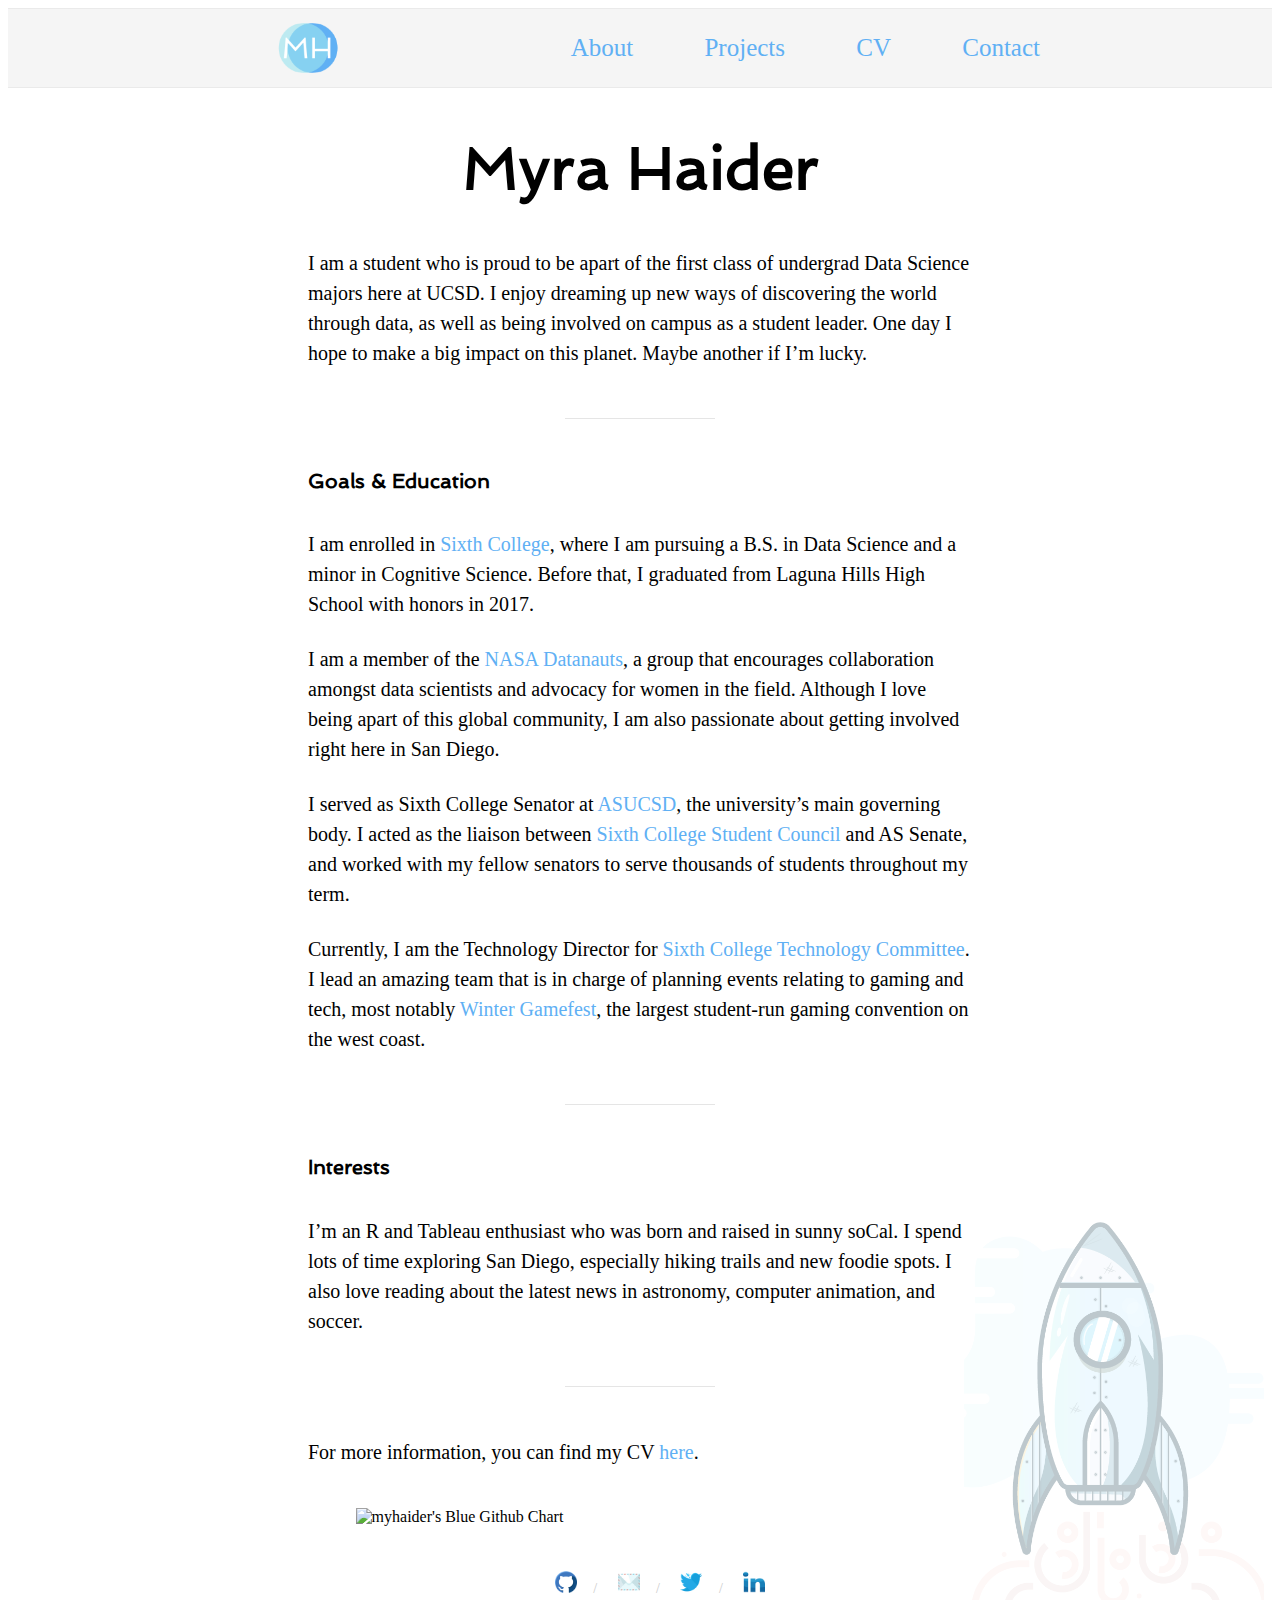
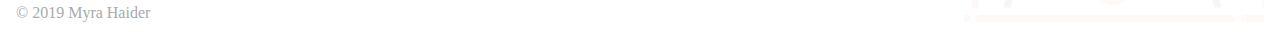
==== about.html @ 58751e9d "Updated About page information" ====
<!DOCTYPE html>
<html>
<head>
	<title>Myra Haider</title>
	<link rel="stylesheet" type="text/css" href="main.css">
	<link rel="icon" type="favicon.ico" class="favicon" />
	<link href="https://fonts.googleapis.com/css?family=Spinnaker&display=swap" rel="stylesheet">

</head>
<body>
	<div class="wrapper">
		<header class="header">
			<nav class="navbar">

				<a href="index.html" class="nav-logo">
					<img src="LogoMakr_6GUpAh.png">
				</a>

				<ul class="nav-links">
					<li>
						<a href="about.html">About</a>
					</li>
					<li>
						<a href="projects.html">Projects</a>
					</li>
					<li>
						<a href="cv.html">CV</a>
					</li>
					<li>
						<a href="contact.html">Contact</a>
					</li>
				</ul>
			</nav>
		</header>

		<main class="about">
			<div class="about-content">

				<p></p>
				<h2 class="about-title">Myra Haider</h2>
				<p></p>

				<p> I am a student who is proud to be apart of the first class of undergrad Data Science majors here at UCSD. I enjoy dreaming up new ways of discovering the world through data, as well as being involved on campus as a student leader. One day I hope to make a big impact on this planet. Maybe another if I’m lucky.</p>

				<hr>

				<h4>Goals & Education</h4>

				<p>I am enrolled in <a href="http://sixth.ucsd.edu/">Sixth College</a>, where I am pursuing a B.S. in Data Science and a minor in Cognitive Science. Before that, I graduated from Laguna Hills High School with honors in 2017. </p>

				<p>I am a member of the <a href="https://open.nasa.gov/explore/datanauts/"> NASA Datanauts</a>, a group that encourages collaboration amongst data scientists and advocacy for women in the field. Although I love being apart of this global community, I am also passionate about getting involved right here in San Diego. </p>

				<p>I served as Sixth College Senator at <a href="https://as.ucsd.edu/">ASUCSD</a>, the university’s main governing body. I acted as the liaison between <a href="https://sixth.ucsd.edu/student-life/involvement-opportunities/student-council/index.html">Sixth College Student Council</a> and AS Senate, and worked with my fellow senators to serve thousands of students throughout my term.</p>

				<p>Currently, I am the Technology Director for <a href="http://www.wintergamefest.org/classified#intro-1">Sixth College Technology Committee</a>. I lead an amazing team that is in charge of planning events relating to gaming and tech, most notably <a href="http://www.wintergamefest.org/">Winter Gamefest</a>, the largest student-run gaming convention on the west coast.</p>

				<hr>

				<h4>Interests</h4>
				<p>I’m an R and Tableau enthusiast who was born and raised in sunny soCal. I spend lots of time exploring San Diego, especially hiking trails and new foodie spots. I also love reading about the latest news in astronomy, computer animation, and soccer.</p>

				<hr>

				<p>For more information, you can find my CV <a href="">here</a>.</p>

			</div>
		</main>

		<img class="github-chart" src="http://ghchart.rshah.org/60b0f4/myhaider" alt="myhaider's Blue Github Chart" />


		<footer class="footer">
			<ul class="footer-links">
				<li>
					<a href="https://github.com/myhaider">
						<img src="github.png" width="22" height="22">
					</a>
				</li>
				<li>
					<a href="mailto:myhaider@ucsd.edu">
						<img src="envelope.png" width="22" height="22">
					</a>
				</li>
				<li>
					<a href="">
						<img src="twitter.png" width="22" height="22">
					</a>
				</li>
				<li>
					<a href="">
						<img src="linkedin.png" width="22" height="22">
					</a>
				</li>
			</ul>
		</footer>

		<img src="Asset%203.png" class="rocket-silver">
		<p class="copyright">&copy; 2019 Myra Haider<p>
		<!--That's right, I put a copyright because it looks professional.
			I'm not sure I'm legally allowed to, but, c'est la vie.-->

		</body>
		</html>
---- main.css ----
body {
	text-rendering: optimizeLegibility;
}

a {
	outline: none;
	text-decoration: none;
}

.wrapper {
	overflow: hidden;
	position: relative;
}

.header { 
	padding: 25px 0; 
	position: relative;
	background: #f5f5f5;
	border-top: 1px solid #eaeaea;

	border-bottom: 1px solid #eaeaea;
}

.navbar {
	max-width: 800px;
	margin: 0 auto;
	padding: 0 15px; 
	text-align: right;
}

.nav-logo {
	float: left;
	margin-top: -11px; 
	transition: transform 150ms ease-out;
}

.nav-logo:hover {
	transform: scale(1.1);
}

.nav-logo img {
	display: block;
	max-height: 50px;
	width: auto; 
	border-radius: 50%;
}

.nav-links {
	margin: 0;
	padding: 0;
	font-family: Didot;
	font-size: 25px;
	list-style: none;
}

.nav-links li {
	padding-left: 2em;
	display: inline-block;
	margin: 0 0 0 15px;
}

.nav-links li:first-child {
	margin-left: 0;
}

.nav-links a {
	color: #60b0f4;
}

.nav-links a:hover {
	color: #87d1f2;
}

.profile {
	border-radius: 30px;
	float: left;
	padding-right: 0px;
	width: 300px;
	height: 312px;
	object-fit: cover;
}

.profile img {
	width: 100%;
}

.content {
	max-width: 800px;
	margin: 40px auto 10px;
	padding: 0 15px;
	font-size: 16px;
	line-height: 1.7;
	color: #333;
	padding-right: 50px;
}

.content-heading {
	font-family: 'Spinnaker', sans-serif;
	font-size: 60px;
	text-align: left;
	line-height: 1em;
	padding-left: 5.4em;
}

.content-text {
	font-family: Didot;
	font-size: 22px;
	text-align: left;
	line-height: 1.8em;
	padding-right: 2em;
	padding-left: 15em;
}

.ucsd-link {
	text-decoration: none;
	color: #60b0f4;
}

.rocket-silver {
	position: absolute;
	right: 8px;
	bottom: 16px; 
	object-fit: cover;
	height: 400px;
	width: 300px;
	opacity: 0.3;
	transition: opacity 150ms ease;
}

.rocket-silver:hover {
	opacity: 1.0;
}


.footer {
	padding: 25px 0;
	text-align: center;
	/* padding-bottom:25px; */
}

.footer-links {
	padding-top: 20px;
	list-style: none;
	margin: 0;
	color: #ccc;
	font-size: 14px;
}

.footer-links li {
	margin: 0;
	padding: 0;
	display: inline-block;
}

.footer-links a {
	color: #888;
	text-decoration: none;
	transition: color 150ms ease;
	margin: 0 15px;
}

.footer-links a:hover,
.footer-links a:focus {
	color: #222;
}

.footer-links img {
	transition: transform 150ms ease-out;
}

.footer-links img:hover {
	transform: scale(1.1);
}

.footer-links li::before {
	content: '/';
	position: relative;
	left: -2px;
}

.footer-links li:first-child::before {
	display: none;
}

.copyright {
	position: absolute;
	left: 8px;
	bottom: 0px;
	font-family: Didot;
	color: #aaaaaa;
}

.about-title {
	font-family: 'Spinnaker', sans-serif;
	font-size: 60px;
	text-align: center;
	line-height: 1em;

}


.about-content p{
	margin: 15px 0 25px;
	text-align: left;
	margin-left: 15em;
	margin-right: 15em;
	font-family: Didot;
	font-size: 20px;
	line-height: 1.5em;
}

.about-content h4 {
	text-align: left;
	margin-left: 15em;
	margin-right: 20em;
	padding-bottom: 0.5em;
	font-family: 'Spinnaker', sans-serif;
	font-size: 20px;
}

.about-content hr {
	width: 150px;
	margin: 50px auto;
	height: 1px;
	overflow: hidden;
	border: none;
	background: #e5e5e5;
}

.about-content a {
	color: #60b0f4;
}

.github-chart {
	display: block;
	margin: 0 auto;
	width: 45%;
	padding-top: 1em;
}
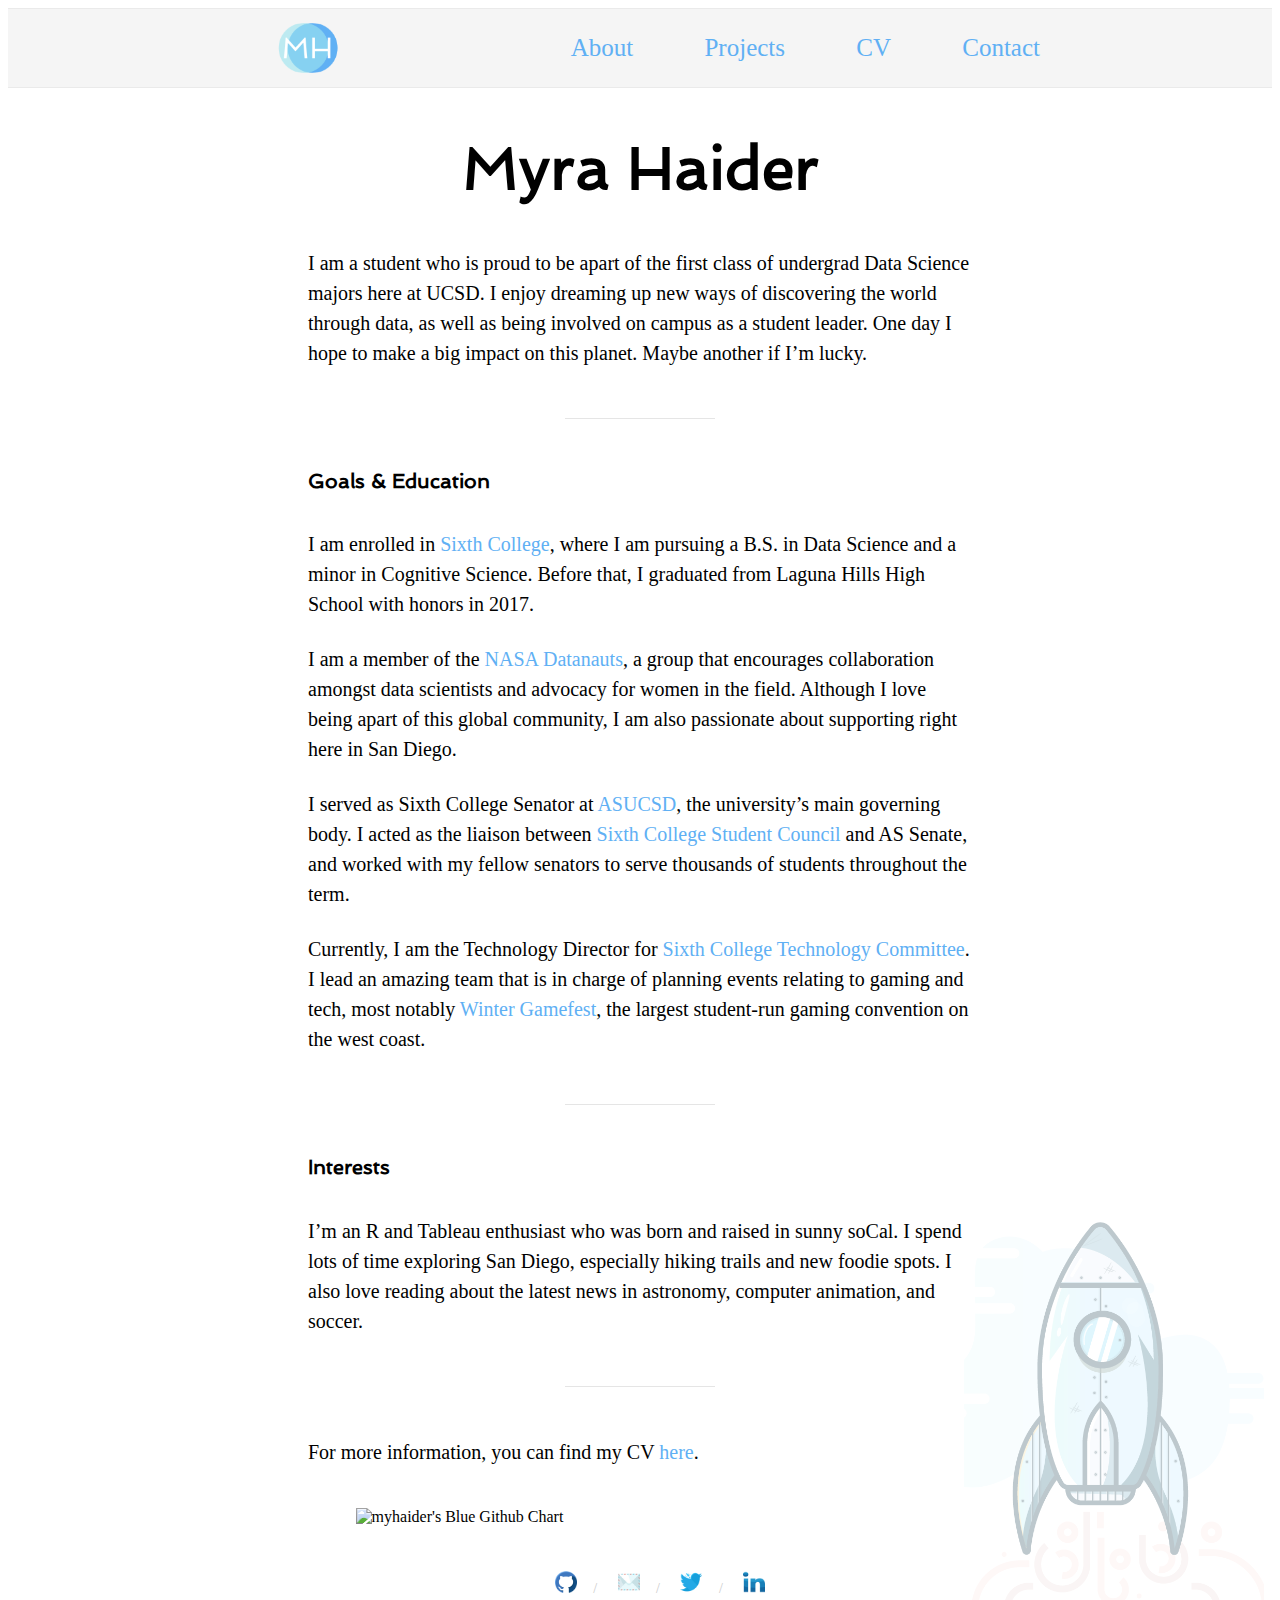
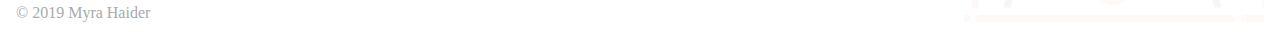
==== commit be7fb800: "Updated About page content" ====
--- a/about.html
+++ b/about.html
@@ -48,9 +48,9 @@
 
 				<p>I am enrolled in <a href="http://sixth.ucsd.edu/">Sixth College</a>, where I am pursuing a B.S. in Data Science and a minor in Cognitive Science. Before that, I graduated from Laguna Hills High School with honors in 2017. </p>
 
-				<p>I am a member of the <a href="https://open.nasa.gov/explore/datanauts/"> NASA Datanauts</a>, a group that encourages collaboration amongst data scientists and advocacy for women in the field. Although I love being apart of this global community, I am also passionate about getting involved right here in San Diego. </p>
+				<p>I am a member of the <a href="https://open.nasa.gov/explore/datanauts/"> NASA Datanauts</a>, a group that encourages collaboration amongst data scientists and advocacy for women in the field. Although I love being apart of this global community, I am also passionate about supporting right here in San Diego. </p>
 
-				<p>I served as Sixth College Senator at <a href="https://as.ucsd.edu/">ASUCSD</a>, the university’s main governing body. I acted as the liaison between <a href="https://sixth.ucsd.edu/student-life/involvement-opportunities/student-council/index.html">Sixth College Student Council</a> and AS Senate, and worked with my fellow senators to serve thousands of students throughout my term.</p>
+				<p>I served as Sixth College Senator at <a href="https://as.ucsd.edu/">ASUCSD</a>, the university’s main governing body. I acted as the liaison between <a href="https://sixth.ucsd.edu/student-life/involvement-opportunities/student-council/index.html">Sixth College Student Council</a> and AS Senate, and worked with my fellow senators to serve thousands of students throughout the term.</p>
 
 				<p>Currently, I am the Technology Director for <a href="http://www.wintergamefest.org/classified#intro-1">Sixth College Technology Committee</a>. I lead an amazing team that is in charge of planning events relating to gaming and tech, most notably <a href="http://www.wintergamefest.org/">Winter Gamefest</a>, the largest student-run gaming convention on the west coast.</p>
 
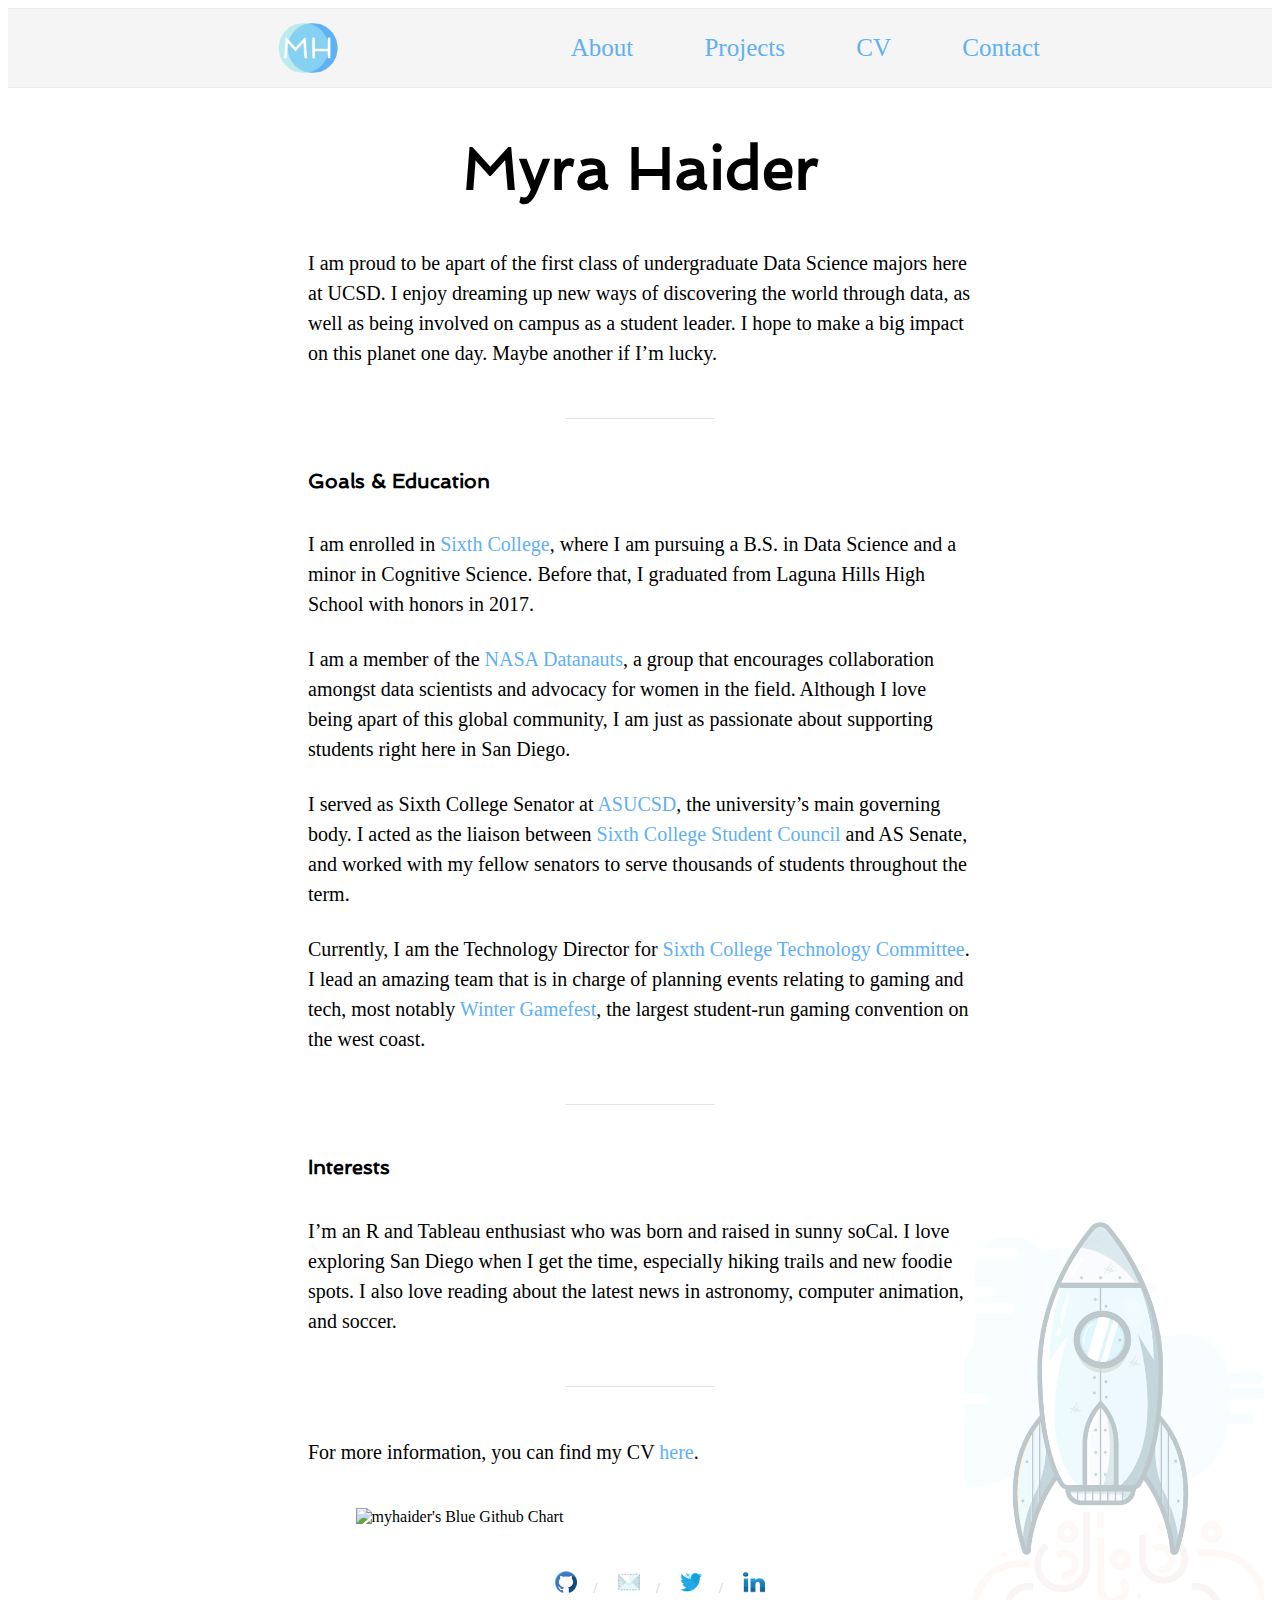
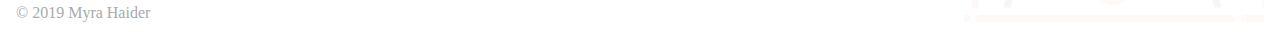
==== commit 82eecc91: "Update about.html" ====
--- a/about.html
+++ b/about.html
@@ -40,7 +40,7 @@
 				<h2 class="about-title">Myra Haider</h2>
 				<p></p>
 
-				<p> I am a student who is proud to be apart of the first class of undergrad Data Science majors here at UCSD. I enjoy dreaming up new ways of discovering the world through data, as well as being involved on campus as a student leader. One day I hope to make a big impact on this planet. Maybe another if I’m lucky.</p>
+				<p> I am proud to be apart of the first class of undergraduate Data Science majors here at UCSD. I enjoy dreaming up new ways of discovering the world through data, as well as being involved on campus as a student leader. I hope to make a big impact on this planet one day. Maybe another if I’m lucky.</p>
 
 				<hr>
 
@@ -48,7 +48,7 @@
 
 				<p>I am enrolled in <a href="http://sixth.ucsd.edu/">Sixth College</a>, where I am pursuing a B.S. in Data Science and a minor in Cognitive Science. Before that, I graduated from Laguna Hills High School with honors in 2017. </p>
 
-				<p>I am a member of the <a href="https://open.nasa.gov/explore/datanauts/"> NASA Datanauts</a>, a group that encourages collaboration amongst data scientists and advocacy for women in the field. Although I love being apart of this global community, I am also passionate about supporting right here in San Diego. </p>
+				<p>I am a member of the <a href="https://open.nasa.gov/explore/datanauts/"> NASA Datanauts</a>, a group that encourages collaboration amongst data scientists and advocacy for women in the field. Although I love being apart of this global community, I am just as passionate about supporting students right here in San Diego. </p>
 
 				<p>I served as Sixth College Senator at <a href="https://as.ucsd.edu/">ASUCSD</a>, the university’s main governing body. I acted as the liaison between <a href="https://sixth.ucsd.edu/student-life/involvement-opportunities/student-council/index.html">Sixth College Student Council</a> and AS Senate, and worked with my fellow senators to serve thousands of students throughout the term.</p>
 
@@ -57,7 +57,7 @@
 				<hr>
 
 				<h4>Interests</h4>
-				<p>I’m an R and Tableau enthusiast who was born and raised in sunny soCal. I spend lots of time exploring San Diego, especially hiking trails and new foodie spots. I also love reading about the latest news in astronomy, computer animation, and soccer.</p>
+				<p>I’m an R and Tableau enthusiast who was born and raised in sunny soCal. I love exploring San Diego when I get the time, especially hiking trails and new foodie spots. I also love reading about the latest news in astronomy, computer animation, and soccer.</p>
 
 				<hr>
 
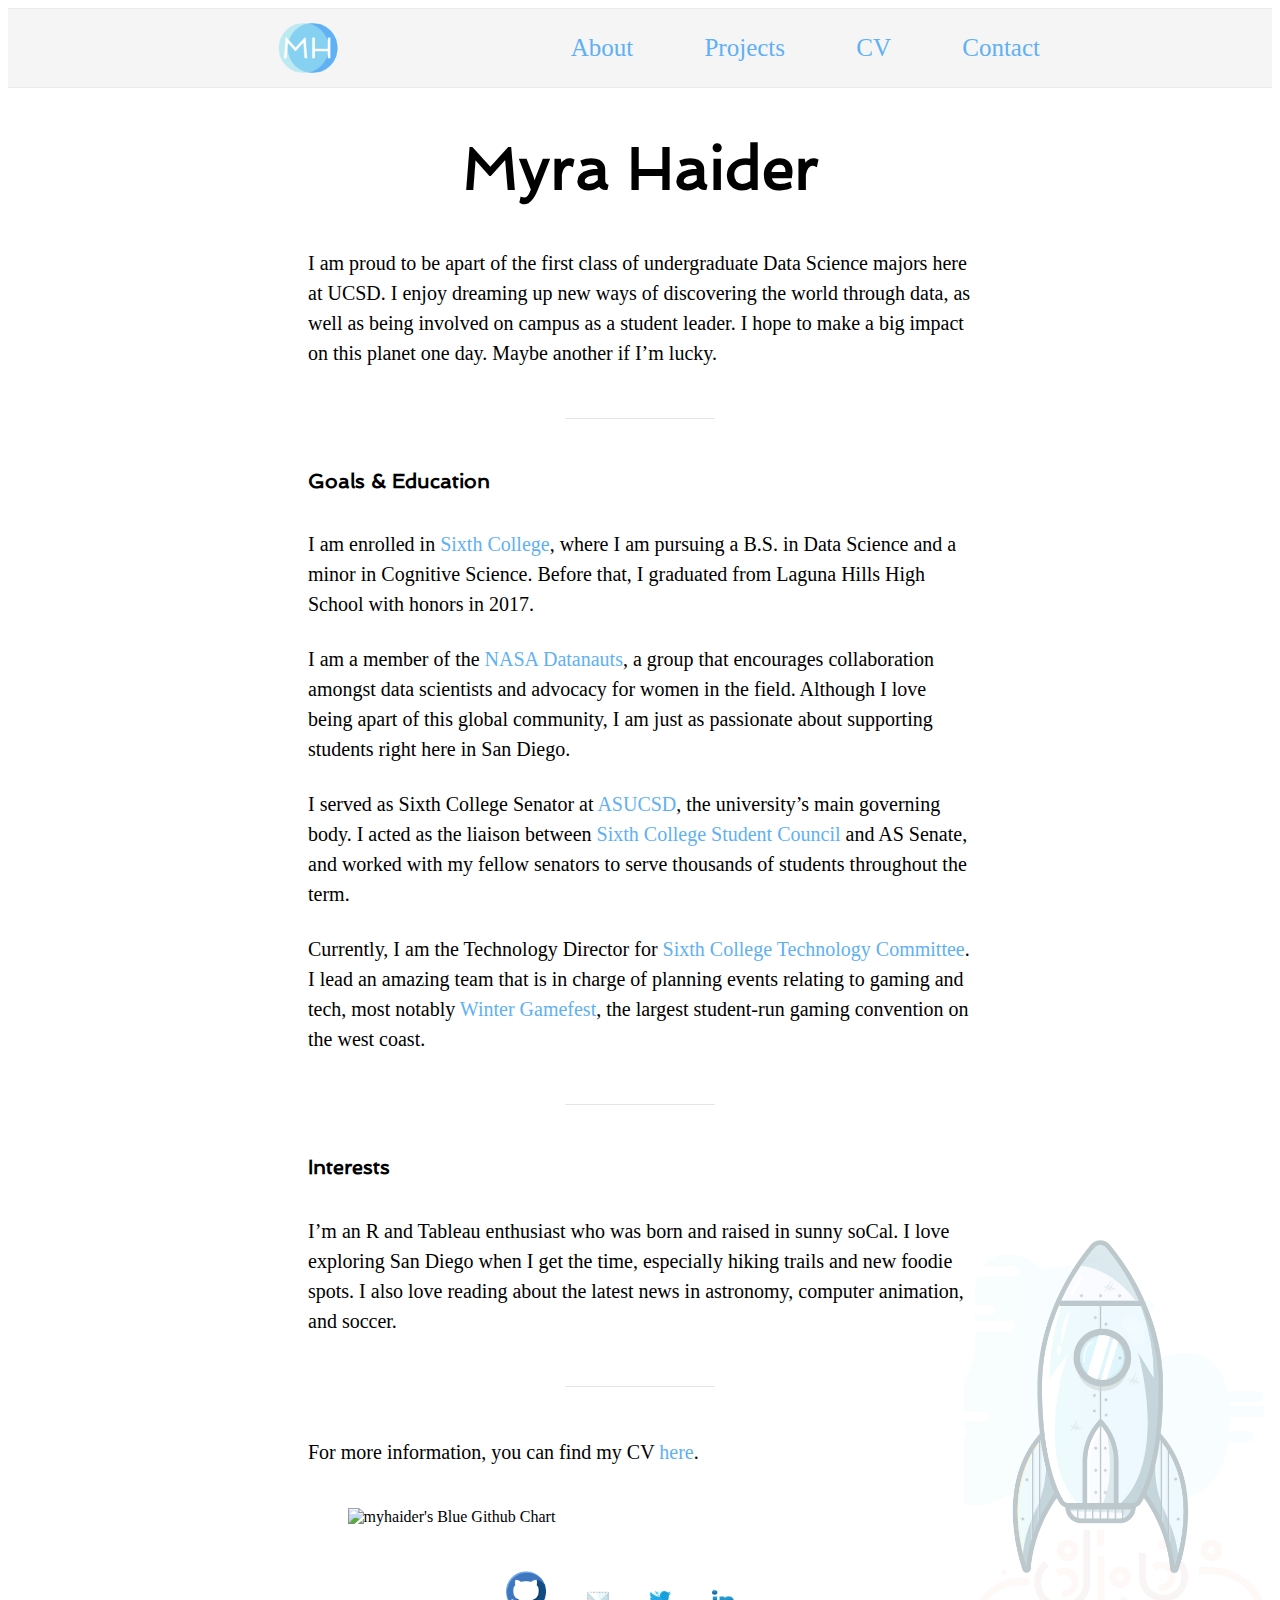
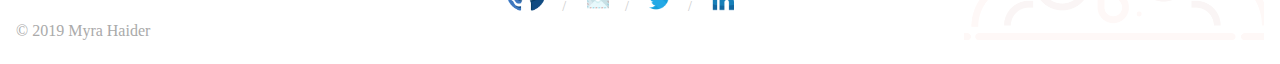
==== commit 0baf343b: "Style changes" ====
--- a/about.html
+++ b/about.html
@@ -73,7 +73,7 @@
 			<ul class="footer-links">
 				<li>
 					<a href="https://github.com/myhaider">
-						<img src="github.png" width="22" height="22">
+						<img src="github.png" width="40" height="40">
 					</a>
 				</li>
 				<li>
--- a/main.css
+++ b/main.css
@@ -136,6 +136,7 @@
 	padding: 25px 0;
 	text-align: center;
 	/* padding-bottom:25px; */
+	padding-right: 5em;
 }
 
 .footer-links {
@@ -236,6 +237,15 @@
 	margin: 0 auto;
 	width: 45%;
 	padding-top: 1em;
-}
-
-
+	padding-right: 1em;
+}
+
+.contact-heading {
+	font-family: 'Spinnaker', sans-serif;
+	font-size: 50px;
+	text-align: center;
+	line-height: 1em;
+}
+
+
+
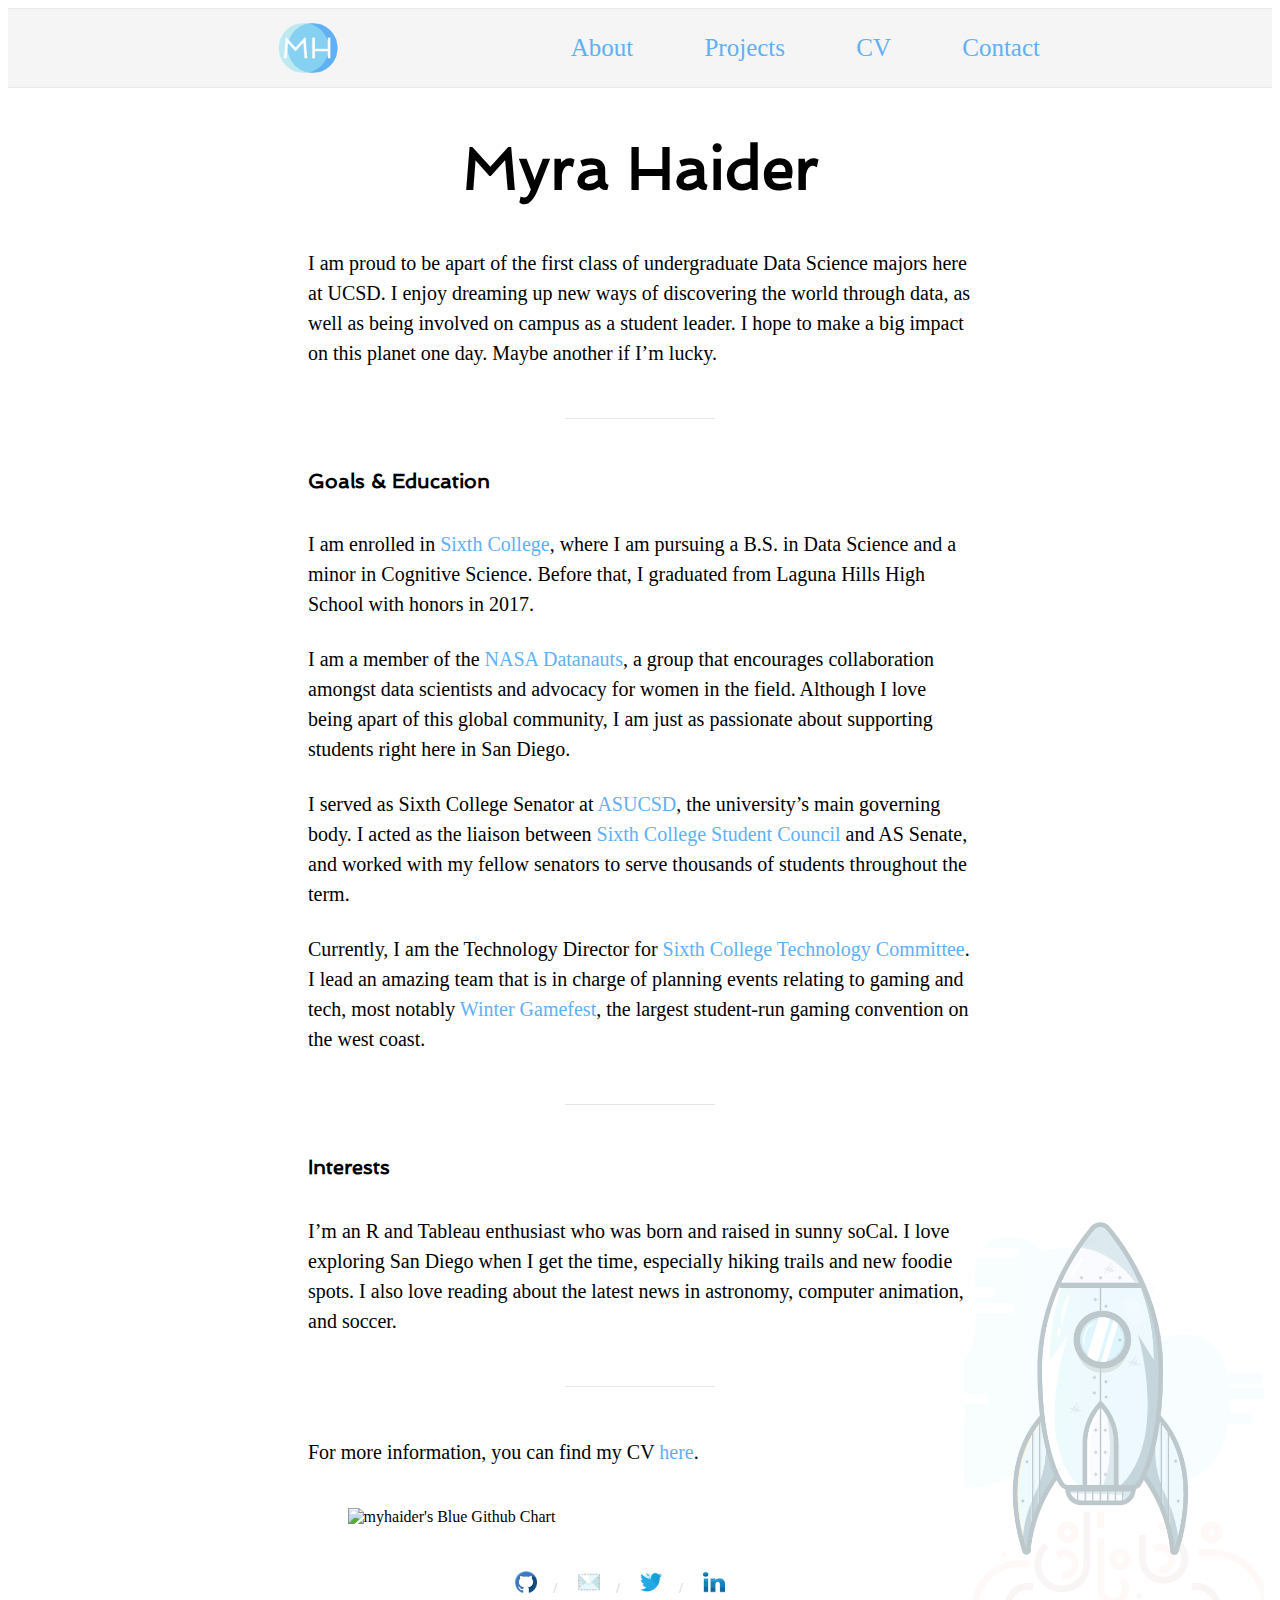
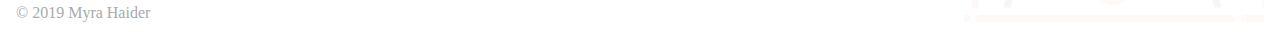
==== commit e7529b96: "Contact page links added" ====
--- a/about.html
+++ b/about.html
@@ -73,7 +73,7 @@
 			<ul class="footer-links">
 				<li>
 					<a href="https://github.com/myhaider">
-						<img src="github.png" width="40" height="40">
+						<img src="github.png" width="22" height="22">
 					</a>
 				</li>
 				<li>
--- a/main.css
+++ b/main.css
@@ -247,5 +247,13 @@
 	line-height: 1em;
 }
 
-
-
+.contact-icons img {
+	padding: 1em;
+	transition: transform 150ms ease-out;
+}
+
+.contact-icons img:hover {
+	transform: scale(1.1);
+}
+
+
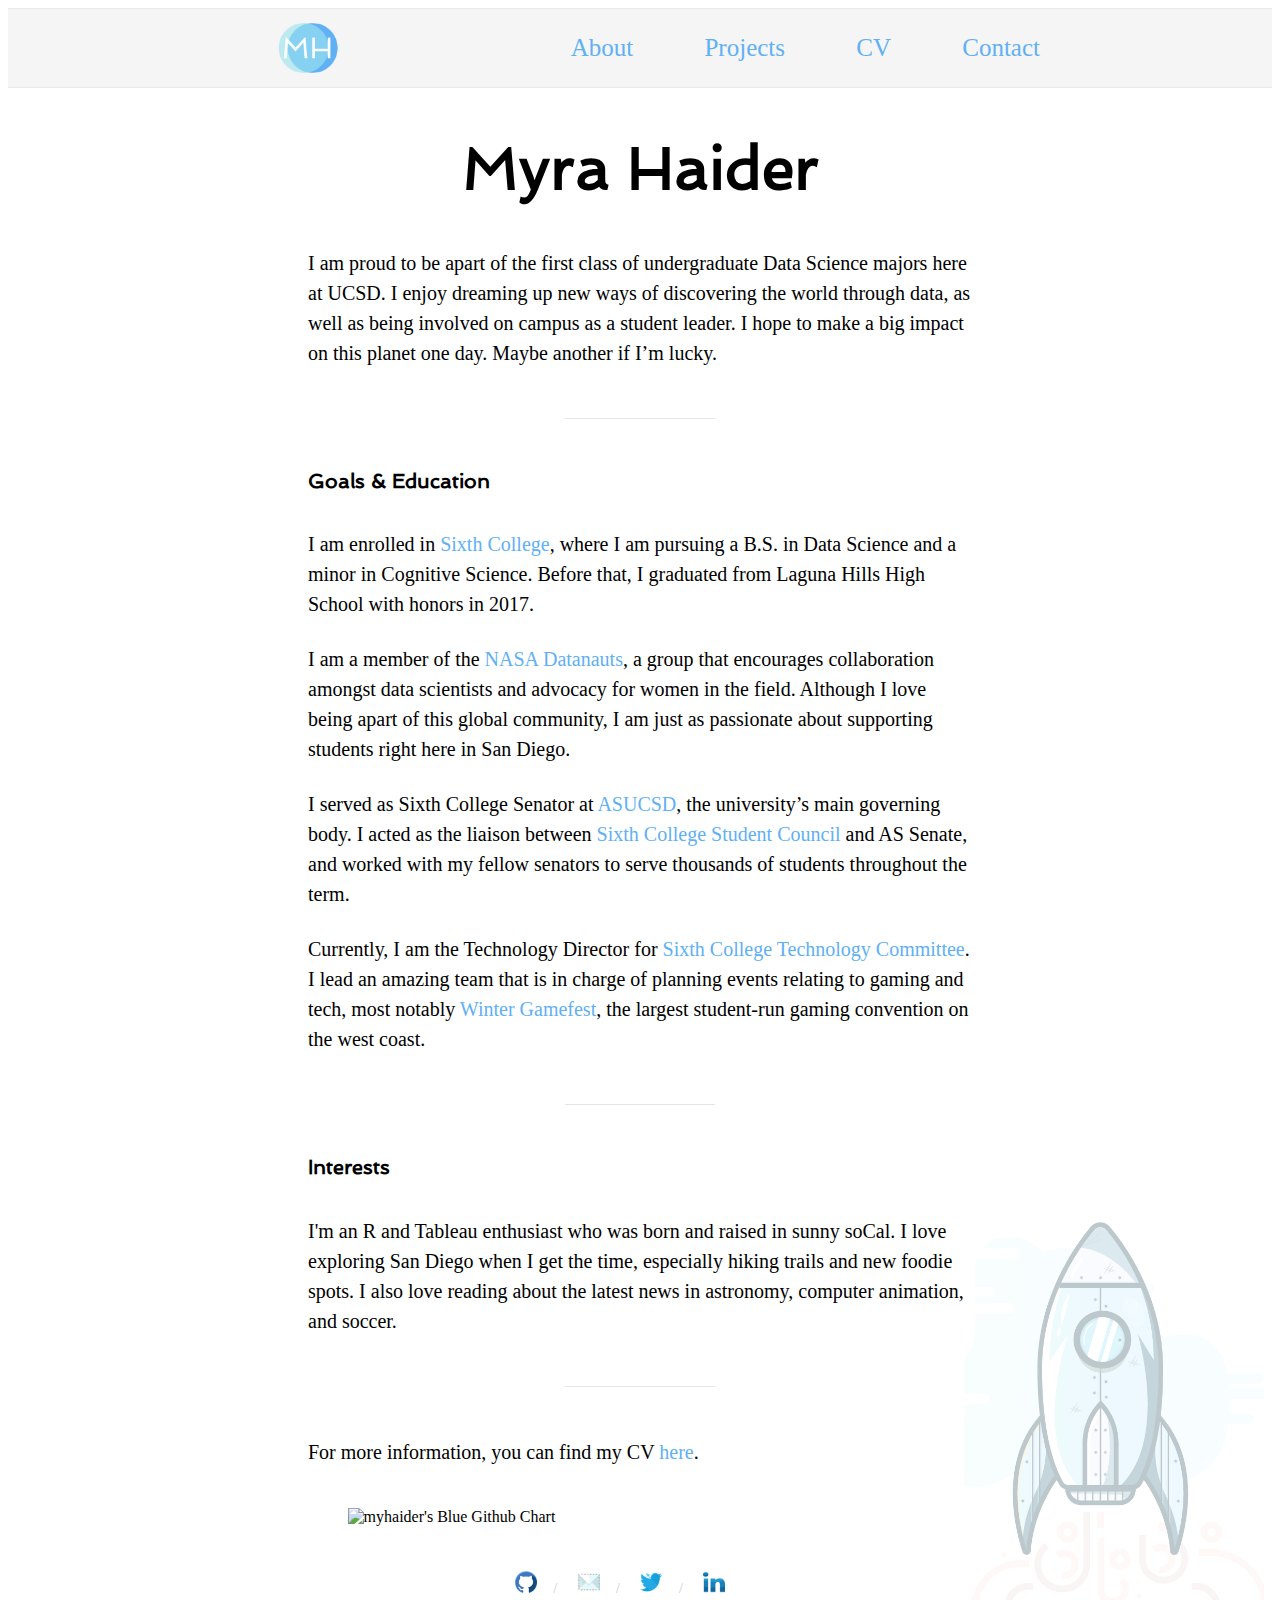
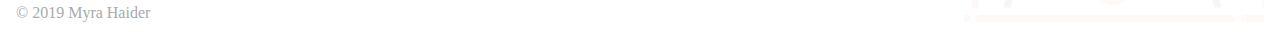
==== commit 36b1b75a: "Fixed encoding issue" ====
--- a/about.html
+++ b/about.html
@@ -5,6 +5,8 @@
 	<link rel="stylesheet" type="text/css" href="main.css">
 	<link rel="icon" type="favicon.ico" class="favicon" />
 	<link href="https://fonts.googleapis.com/css?family=Spinnaker&display=swap" rel="stylesheet">
+	<meta http-equiv="Content-Type" content="text/html; charset=UTF-8">
+
 
 </head>
 <body>
@@ -57,7 +59,8 @@
 				<hr>
 
 				<h4>Interests</h4>
-				<p>I’m an R and Tableau enthusiast who was born and raised in sunny soCal. I love exploring San Diego when I get the time, especially hiking trails and new foodie spots. I also love reading about the latest news in astronomy, computer animation, and soccer.</p>
+
+				<p>I'm an R and Tableau enthusiast who was born and raised in sunny soCal. I love exploring San Diego when I get the time, especially hiking trails and new foodie spots. I also love reading about the latest news in astronomy, computer animation, and soccer.</p>
 
 				<hr>
 
@@ -96,8 +99,6 @@
 
 		<img src="Asset%203.png" class="rocket-silver">
 		<p class="copyright">&copy; 2019 Myra Haider<p>
-		<!--That's right, I put a copyright because it looks professional.
-			I'm not sure I'm legally allowed to, but, c'est la vie.-->
 
 		</body>
 		</html>--- a/main.css
+++ b/main.css
@@ -232,6 +232,10 @@
 	color: #60b0f4;
 }
 
+.interests-text p{
+	display: inline;
+}
+
 .github-chart {
 	display: block;
 	margin: 0 auto;
@@ -256,4 +260,3 @@
 	transform: scale(1.1);
 }
 
-
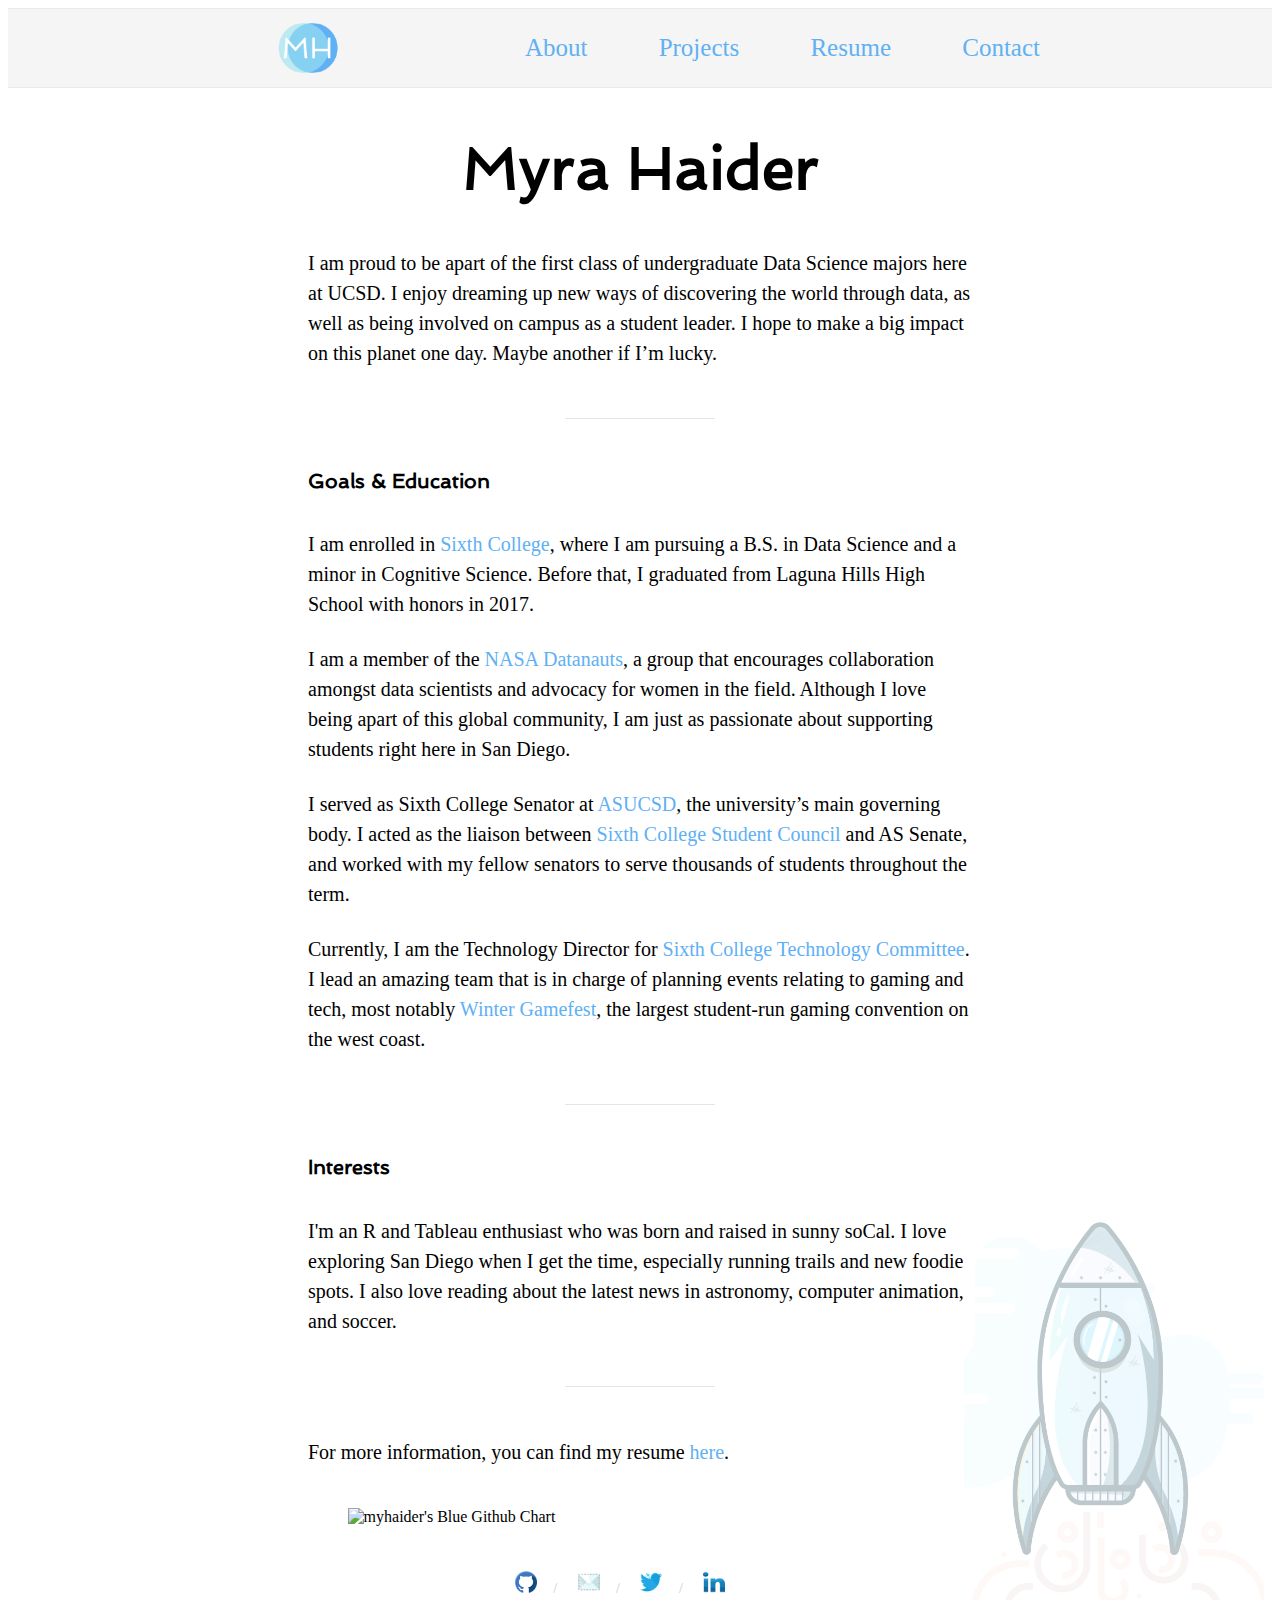
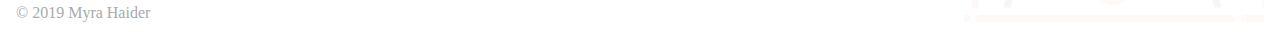
==== commit 0deca0db: "Added Resume, Contact Pages" ====
--- a/about.html
+++ b/about.html
@@ -26,7 +26,7 @@
 						<a href="projects.html">Projects</a>
 					</li>
 					<li>
-						<a href="cv.html">CV</a>
+						<a href="cv.html">Resume</a>
 					</li>
 					<li>
 						<a href="contact.html">Contact</a>
@@ -60,11 +60,13 @@
 
 				<h4>Interests</h4>
 
-				<p>I'm an R and Tableau enthusiast who was born and raised in sunny soCal. I love exploring San Diego when I get the time, especially hiking trails and new foodie spots. I also love reading about the latest news in astronomy, computer animation, and soccer.</p>
+				<p>I'm an R and Tableau enthusiast who was born and raised in sunny soCal. I love exploring San
+				Diego when I get the time, especially running trails and new foodie spots. I also love reading
+				about the latest news in astronomy, computer animation, and soccer.</p>
 
 				<hr>
 
-				<p>For more information, you can find my CV <a href="">here</a>.</p>
+				<p>For more information, you can find my resume <a href="MyraHaider-Resume.pdf">here</a>.</p>
 
 			</div>
 		</main>
@@ -85,12 +87,12 @@
 					</a>
 				</li>
 				<li>
-					<a href="">
+					<a href="https://twitter.com/myrahaider">
 						<img src="twitter.png" width="22" height="22">
 					</a>
 				</li>
 				<li>
-					<a href="">
+					<a href="https://www.linkedin.com/in/myrahaider">
 						<img src="linkedin.png" width="22" height="22">
 					</a>
 				</li>
--- a/main.css
+++ b/main.css
@@ -125,6 +125,7 @@
 	width: 300px;
 	opacity: 0.3;
 	transition: opacity 150ms ease;
+	z-index: -1;
 }
 
 .rocket-silver:hover {
@@ -232,10 +233,6 @@
 	color: #60b0f4;
 }
 
-.interests-text p{
-	display: inline;
-}
-
 .github-chart {
 	display: block;
 	margin: 0 auto;
@@ -260,3 +257,38 @@
 	transform: scale(1.1);
 }
 
+
+.projects-title {
+  font-family: 'Spinnaker', sans-serif;
+  font-size: 50px;
+  color: #222;
+  margin: 0;
+  line-height: 1.5;
+  padding-left: 1em;
+}
+
+
+.projects-content p {
+  /*margin: 15px 0 25px;*/
+  font-family: Didot;
+  font-size: 20px;
+  padding-right: 4em;
+  padding-left: 2.6em;
+
+}
+
+.projects-content h4 {
+  /*margin: 15px 0 25px;*/
+  color: #60b0f4;
+  line-height: 1;
+  font-family: Spinnaker, sans-serif;
+  font-size: 25px;
+  padding-right: 4em;
+  padding-left: 1.9em;
+
+}
+
+.projects-content a {
+  text-decoration: none;
+  color: #60b0f4
+}
